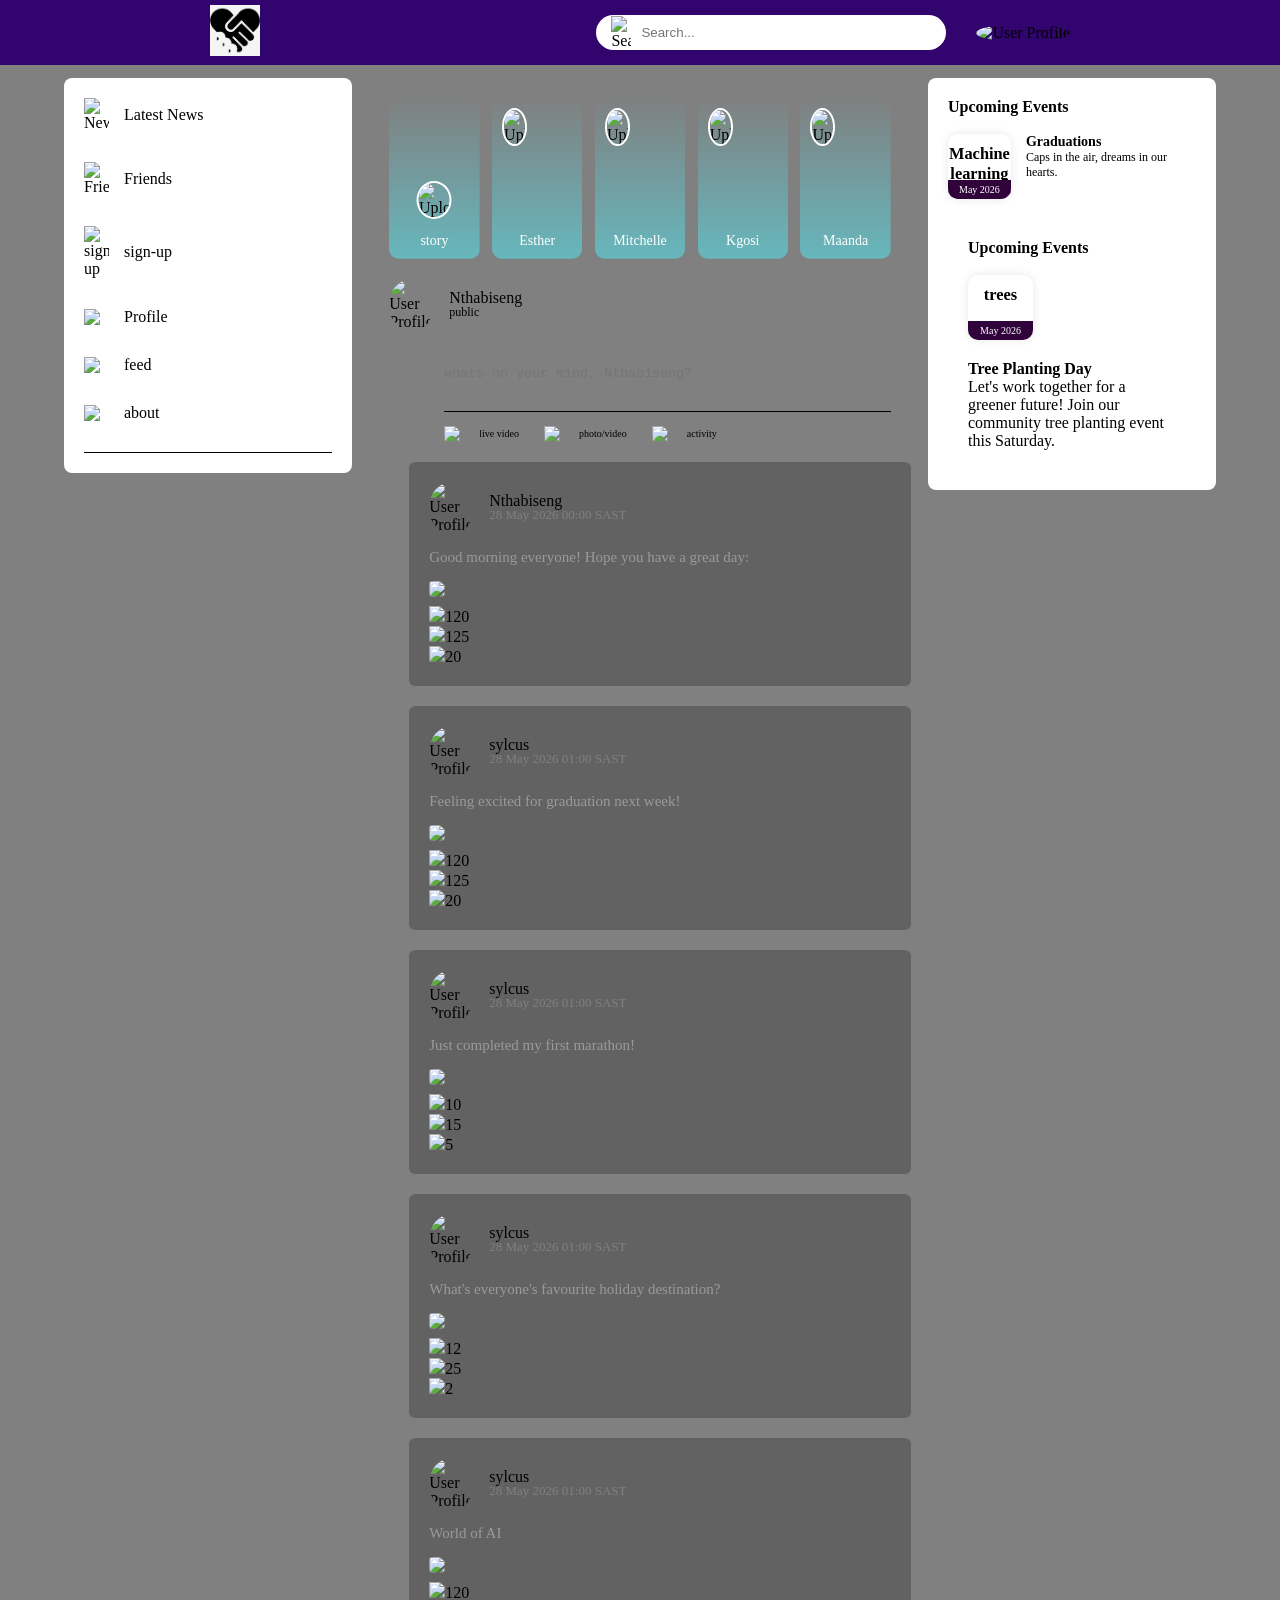
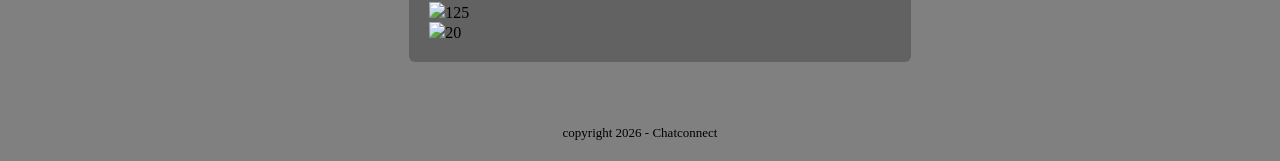
==== index.html @ 1b39fe2d "Rename home.html to index.html" ====
<!DOCTYPE html>
<html lang="en">
    
<head>
    <meta charset="UTF-8">
    <meta http-equiv="X-UA-Compatible" content="IE=edge">
    <meta name="viewport" content="width=device-width, initial-scale=1.0">
        <title>Chatconnect</title>
        <link rel="stylesheet" href="chatconnect.css">
</head>


    <body>

        <nav>
     <div class="nav-left"> 
        <img src="Rlogo.png" alt="logo" class="logo">
        <ul>
           
        </ul>
     </div>

     <div class="nav-right">

        <div class="search-box">
              <img src="images/search.png" alt="Search">
            <input type="text" placeholder="Search...">
           
        </div>
        
            <div class="nav-user-icon">
                <div class="nav-user-icon-online"></div>
              <img src="images/profile-pic.png" alt="User Profile">
            </div>

            
        </nav>

            <div class="container">
                
                <div class="left-sidebar"> 
                    <div class="imp-links">
                        <a href="https://news.google.co.za"><img src="images/news.png" alt="News">Latest News</a>
                        <a href="https://www.bewelcome.org"><img src="images/friends.png" alt="Friends">Friends</a>
                        <a href="sign-up1.html"><img src="images/logout.png" alt="sign-up">sign-up</a>
                        <a href="profile.html"><img src="images/profile-home.png">Profile</a>
                        <a href="feed.html"><img src="images/group.png">feed</a>
                        <a href="about.html"><img src="images/feedback.png">about</a>

                    </div>

                    
                   
                </div>

                <div class="main-content">
                    
                    <div class = "story-gallery">
                        <div class = "story story1 ">
                            <img src="images/upload.png" alt="Upload">
                            <p>story</p>
                        </div>
                         <div class = "story story2">
                            <img src="images/member-1.png" alt="Upload">
                            <p>Esther</p>
                        </div>
                         <div class = "story story3">
                            <img src="images/member-3.png" alt="Upload">
                            <p>Mitchelle</p>
                        </div>
                         <div class = "story story4">
                            <img src="images/member-2.png" alt="Upload">
                            <p>Kgosi</p>
                        </div>
                         <div class = "story story5">
                            <img src="images/member-4.png" alt="Upload">
                            <p>Maanda</p>
                        </div>
                    </div>

                    <div class="write-post.container">
                        <div class="user-profile">
                            <img src="images/profile-pic.png" alt="User Profile">
                            <div>
                                <p>Nthabiseng</p>
                                <small>public <i class = "fas fa caret-down"></i></small>
                            </div>
                        </div>

                        <div class = "post-input-container">
                            <textarea rows="3" placeholder="whats on your mind, Nthabiseng? "></textarea> 
                        
                            <div class ="add-post-link">
                               <a href="#"><img src="images/live-video.png">live video</a>
                                <a href="#"><img src="images/photo.png">photo/video</a>
                                <a href="#"><img src="images/feeling.png">activity</a>
                            </div>

                        </div>

                        
                    </div>

                    <div class="post-container">
                         <div class="user-profile">
                            <img src="images/profile-pic.png" alt="User Profile">
                            <div>
                                <p>Nthabiseng</p>
                                <span>28 May 2026 00:00 SAST</span>
                            </div>
                        </div>
                        <p class="post-text"> Good morning everyone! Hope you have a great day: </p>
                            <img src="images/feed-image-1.png" class="post-img">

                            <div class="post-row">
                                <div class="activity-icon">
                                    <div><img src="images/like-blue.png">120</div>
                                     <div><img src="images/comments.png">125</div>
                                      <div><img src="images/share.png">20</div>
                                </div>
                                    <div class="post-prfile-icon">

                                    </div>
                            </div>
                            
                    </div>
                     <div class="post-container">
                         <div class="user-profile">
                            <img src="images/profile-pic.png" alt="User Profile">
                            <div>
                                <p>sylcus</p>
                                <span>28 May 2026 01:00 SAST</span>
                            </div>
                        </div>
                        <p class="post-text"> Feeling excited for graduation next week!</p>
                            <img src="images/feed-image-2.png" class="post-img">

                            <div class="post-row">
                                <div class="activity-icon">
                                    <div><img src="images/like.png">120</div>
                                     <div><img src="images/comments.png">125</div>
                                      <div><img src="images/share.png">20</div>

                                    <div class="post-prfile-icon">

                                    </div>
                                </div>
                            </div>
                    </div>

                      <div class="post-container">
                         <div class="user-profile">
                            <img src="images/profile-pic.png" alt="User Profile">
                            <div>
                                <p>sylcus</p>
                                <span>28 May 2026 01:00 SAST</span>
                            </div>
                        </div>
                        <p class="post-text">Just completed my first marathon! </p>
                            <img src="images/feed-image-4.png" class="post-img">

                            <div class="post-row">
                                <div class="activity-icon">
                                    <div><img src="images/like.png">10</div>
                                     <div><img src="images/comments.png">15</div>
                                      <div><img src="images/share.png">5</div>

                                    <div class="post-prfile-icon">

                                    </div>
                                </div>
                            </div>
                    </div>
                      <div class="post-container">
                         <div class="user-profile">
                            <img src="images/profile-pic.png" alt="User Profile">
                            <div>
                                <p>sylcus</p>
                                <span>28 May 2026 01:00 SAST</span>
                            </div>
                        </div>
                        <p class="post-text"> What's everyone's favourite holiday destination?</span></p>
                            <img src="images/feed-image-5.png" class="post-img">

                            <div class="post-row">
                                <div class="activity-icon">
                                    <div><img src="images/like-blue.png">12</div>
                                     <div><img src="images/comments.png">25</div>
                                      <div><img src="images/share.png">2</div>

                                    <div class="post-prfile-icon">

                                    </div>
                                </div>
                            </div>
                    </div>
                      <div class="post-container">
                         <div class="user-profile">
                            <img src="images/profile-pic.png" alt="User Profile">
                            <div>
                                <p>sylcus</p>
                                <span>28 May 2026 01:00 SAST</span>
                            </div>
                        </div>
                        <p class="post-text"> World of AI</span></p>
                            <img src="images/feed-image-3.png" class="post-img">

                            <div class="post-row">
                                <div class="activity-icon">
                                    <div><img src="images/like.png">120</div>
                                     <div><img src="images/comments.png">125</div>
                                      <div><img src="images/share.png">20</div>

                                    <div class="post-prfile-icon">

                                    </div>
                                </div>
                            </div>
                    </div>

                </div>


                <div class="right-sidebar">
                    <div class = "sidebar-title">
                        <h3>Upcoming Events</h3>
                        <a href="#">See all</a>
                    </div>

                    <div class="event">
                        <div class ="left-event">
                            <h3>Machine learning workshop</h3>
                            <span>May 2026</span>
                        </div>


                        <div class = "right-event">
                            <h4>Graduations</h4>
                            <p>Caps in the air, dreams in our hearts.</p>

                        </div>
                        
                </div>
                 
                  <div class="right-sidebar">
                        <div class = "sidebar-title">
                        <h3>Upcoming Events</h3>
                        <a href="#">See all</a>
                        </div>

                        <div class="event">
                            <div class ="left-event">
                            <h3>trees</h3>
                            <span>May 2026</span>
                            </div>
                        </div>


                            <div class = "right-event">
                            <h4>Tree Planting Day</h4>
                            <p>Let's work together for a greener future!  Join our community tree planting event this Saturday.</p>

                            </div>

                        </div>
                </div>
            </div>
            <script>
        document.querySelectorAll('.like-btn').forEach(function(btn) {
            btn.addEventListener('click', function() {
                var count = btn.querySelector('.count');
                var n = parseInt(count.textContent);
                if (btn.classList.contains('liked')) {
                    btn.classList.remove('liked');
                    btn.querySelector('img').src = 'images/like.png';
                    count.textContent = n - 1;
                } else {
                    btn.classList.add('liked');
                    btn.querySelector('img').src = 'images/like-blue.png';
                    count.textContent = n + 1;
                }
            });
        });

        document.querySelectorAll('.comment-btn').forEach(function(btn) {
            btn.addEventListener('click', function() {
                var post = btn.closest('.post-container');
                var existing = post.querySelector('.comment-box');
                if (existing) { existing.remove(); return; }
                var box = document.createElement('div');
                box.className = 'comment-box';
                box.style.cssText = 'margin-top:10px; display:flex; gap:8px;';
                box.innerHTML = '<input type="text" placeholder="Write a comment..." style="flex:1; padding:6px 10px; border:1px solid #ccc; border-radius:20px; font-size:14px;">'
                              + '<button style="padding:6px 14px; background:#1877f2; color:#fff; border:none; border-radius:20px; cursor:pointer; font-size:14px;">Post</button>';
                post.appendChild(box);
                box.querySelector('input').focus();
                box.querySelector('button').addEventListener('click', function() {
                    var val = box.querySelector('input').value.trim();
                    if (!val) return;
                    var count = btn.querySelector('.count');
                    count.textContent = parseInt(count.textContent) + 1;
                    box.querySelector('input').value = '';
                    box.remove();
                });
            });
        });

        document.querySelectorAll('.share-btn').forEach(function(btn) {
            btn.addEventListener('click', function() {
                var count = btn.querySelector('.count');
                count.textContent = parseInt(count.textContent) + 1;
                var msg = document.createElement('span');
                msg.textContent = ' Shared!';
                msg.style.cssText = 'font-size:13px; color:#1877f2; margin-left:4px;';
                btn.appendChild(msg);
                setTimeout(function() { msg.remove(); }, 1500);
            });
        });
    </script>
        <div class="footer" >
            <P>copyright 2026 - Chatconnect</P>
        </div>  
    </body>
---- chatconnect.css ----
*{
    margin: 0;
    padding: 0;
    box-sizing:border-box;
    
}
body{
    background: gray;
}


nav{
    display: flex;
    align-items: center;
    justify-content: space-around;
    background: rgb(50, 4, 110);
    padding: 5px 5%;
    position: sticky;
    top: 0;
    z-index: 100;
}
.logo{
    width: 50px;
    margin-right: 45px;
}

nav-left, .nav-right{
    display: flex;
    align-items: center;
}
nav-left ul li{
    display: inline-block;
    list-style: none;
}
nav-left ul li img{
    width: 28px;
    margin: 0 15px;
}

.nav-user-icon img{
    width: 40px;
    border-radius: 50%;
    cursor: pointer;
}

.nav-user-icon{
    margin-left: 30px;
}

.search-box{
    background: white;
    width:350px;
    border-radius: 20px;
    display: flex;
    align-items: center;
    padding: 0 15px;
}

.search-box img{
    width: 20px;
}

.search-box input{
    border: 0;
    background: transparent;
    width: 100%;
    padding: 10px;
    outline: none;
}

.online{
    position: relative;
}

.online::after{
    content: '';
    width: 10px;
    height: 10px;
    background: green;
    border-radius: 50%;
    top: 0;
    right: 0;
    border: 2px solid white;
}

.container{
    display: flex;
    justify-content: space-between;
    padding: 13px 5%;
}

.left-sidebar{
    flex-basis: 25%;
    position: sticky;
    top: 70px;
    align-self: flex-start;
    background:white;
    border-radius: 8px;
    padding: 20px;
    color: black;
    
}

.right-sidebar{
    flex-basis: 25%;
    position: sticky;
    top: 70px;
    align-self: flex-start;
    background: white;
    padding: 20px;
    border-radius: 8px;
    color: black;
}

.main-content{
    flex-basis: 47%;
    padding: 20px;
}

.imp-links a, .shortcuts-links a{
    text-decoration: none;
    display: flex;
    align-items: center;
    margin-bottom: 30px;
    color: black;
    width: fit-content;
    
}

.imp-links a img{
    width: 25px;
    margin-right: 15px;
}

.imp-links{
    border-bottom: 1px solid black;

}

.shortcuts-links a img{
    width: 40px;
    border-radius: 4px;
    margin-right: 15px;
}

.shortcuts-links p{
    color: black;
    margin: 15px 0;
    font-weight: 500;
}

.sidebar-title{
    display: flex;
    align-items: center;
    justify-content: space-between;
    margin-bottom: 18px;
}

.sidebar-title h3{
    font-weight: 600;
    font-size: 16px;

}
.sidebar-title a{
    text-decoration: none;
    color: white;
    font-size: 14px;
}

.event{
    display: flex;
    font-size: 14px;
    margin-bottom: 20px;
}

.left-event{
    border-radius: 10px;
    height: 65px;
    width: 65px;
    margin-right: 15px;
    padding-top: 10px;
    text-align: center;
    position: relative;
    overflow: hidden;
    box-shadow: 0 0 10px rgba(0,0,0,0.1);
}

.event p{
    font-size: 12px;
}

.event a { 
    font-size: 12px;
    text-decoration: none;
    color: rgb(248, 250, 250);
}

.left-event span{
    position: absolute;
    bottom: 0;
    left: 0;
    width: 100%;
    background:  rgb(48, 4, 59);
    color: white;
    font-size: 10px;
    padding: 4px 0;
   
}
.sidebar-ads{
    width: 100%;
    margin-bottom: 20px;
    border-radius: 8px;
}

.story-gallery{
     display: flex;
     justify-content: space-between;
     margin-bottom: 20px;
}
.story{
    flex-basis: 18%;
    padding-top: 32%;
    
    background-position: center;
    background-size: cover;
    border-radius: 10px;
    position: relative;
    overflow: hidden;
}

.story img{
    position: absolute;
    width: 25px;
    border-radius: 65%;
    top: 10px;
    left: 10px;
    border: 2px solid white;

}
.story p{
    position: absolute;
    bottom: 10px;
    width: 100%;
    text-align: center;
    color: white;
    font-size: 14px;
    font-weight: 500;
}
.story1{
    background-image: linear-gradient(transparent, rgba(77, 238, 250, 0.5)), url(images/status-1.png);
}
.story2{
    background-image: linear-gradient(transparent, rgba(77, 238, 250, 0.5)), url(images/status-2.png);
}
.story3{
    background-image: linear-gradient(transparent, rgba(77, 238, 250, 0.5)), url(images/status-4.png);
}
.story4{
    background-image: linear-gradient(transparent, rgba(77, 238, 250, 0.5)), url(images/status-3.png);
}
.story5{
    background-image: linear-gradient(transparent, rgba(77, 238, 250, 0.5)), url(images/status-5.png);
}

.story.story1 img{
    top: unset;
    left: 50%;
    bottom:40px;
    transform: translateX(-50%);
    width: 35px;
}

.write-post-container{
    width: 100%;
    background: white;
    border-radius: 8px;
    padding: 15px;
    columns: #626262;
}

.user-profile{
    display: flex;
    align-items: center;
    margin-bottom: 15px;
}
.user-profile img{
    width: 45px;
    border-radius: 50%;
    margin-right: 15px;
}

.user-profile p{
    margin-bottom: -5px;
    font-weight: 500;
    color: black;

}

.user-profile small{
    font-size: 12px;


}

.post-input-container{
    padding-left: 55px;
    padding-top: 20px;
}

.post-input-container textarea{
    width:100%;
    border:0;
    outline:0;
    border-bottom: 1px solid black;
    background: gray;
    resize: none;

}
.add-post-link{
    display:flex;
    margin-top: 10px;
}
.add-post-link a{
    text-decoration: none;
    display: flex;
    align-items: center;
    color: black;
    margin-right: 25px;
    font-size: 10px;
}

.add-post-link a img{
    width: 20px;
    margin-right: 15px;

}

.post-container{
    width: 100%;
    background: #626262;
    border-radius: 6px;
    padding: 20px;
    color: black;
    margin:20px;
}

.user-profile span{
    font-size: 13px;
    color: gray;

}

.post-text{
    color: #9a9a99;
    margin: 15px 0;
    font-size: 15px;
}

.post-text span{
    color: purple;
    font-weight: 500;
}

.post-text a{
    color: #1876f2;
    text-decoration: none;
}
.post-img{
    width: 100%;
    border-radius: 4px;
    margin-bottom: 5px;
}

.post-row{
    display:flex;
    align-items: center;
    justify-content: space-between;
}

.activity-icons div img{
    width: 18px;
    margin-right: 10px;

}
.activity-icons div{
    display: inline-flex;
    align-items: center;
    margin-right: 30px;
}

.footer{
    text-align: center;
    color: black;
    padding: 10px 0 20px;
    font-size: 13px;
}
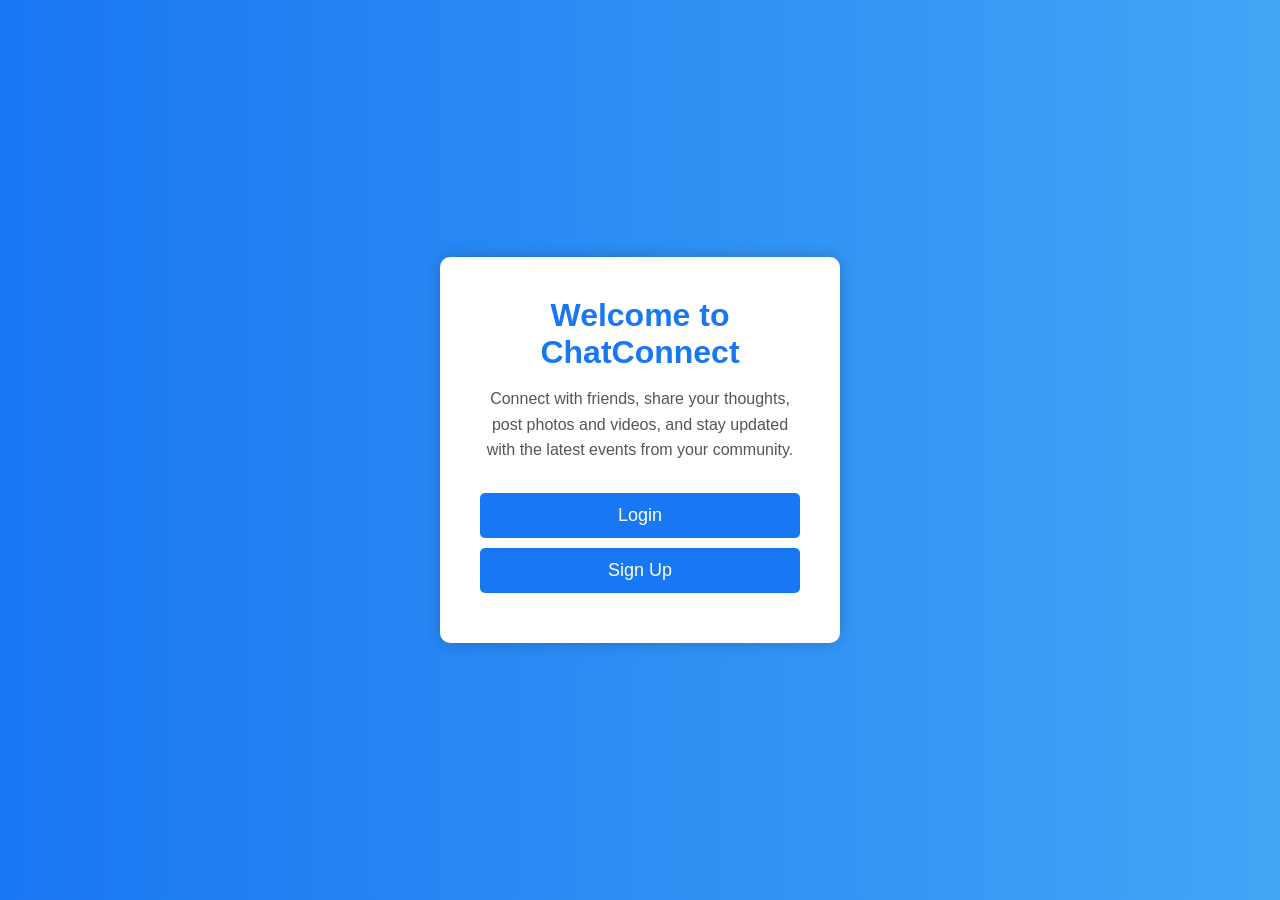
==== commit b5b734a0: "Create index.html for ChatConnect landing page Initial HTML structure for ChatConnect with styling." ====
--- a/index.html
+++ b/index.html
@@ -1,326 +1,78 @@
-<!DOCTYPE html>
-<html lang="en">
-    
-<head>
-    <meta charset="UTF-8">
-    <meta http-equiv="X-UA-Compatible" content="IE=edge">
-    <meta name="viewport" content="width=device-width, initial-scale=1.0">
-        <title>Chatconnect</title>
-        <link rel="stylesheet" href="chatconnect.css">
-</head>
-
-
-    <body>
-
-        <nav>
-     <div class="nav-left"> 
-        <img src="Rlogo.png" alt="logo" class="logo">
-        <ul>
-           
-        </ul>
-     </div>
-
-     <div class="nav-right">
-
-        <div class="search-box">
-              <img src="images/search.png" alt="Search">
-            <input type="text" placeholder="Search...">
-           
-        </div>
-        
-            <div class="nav-user-icon">
-                <div class="nav-user-icon-online"></div>
-              <img src="images/profile-pic.png" alt="User Profile">
-            </div>
-
-            
-        </nav>
-
-            <div class="container">
-                
-                <div class="left-sidebar"> 
-                    <div class="imp-links">
-                        <a href="https://news.google.co.za"><img src="images/news.png" alt="News">Latest News</a>
-                        <a href="https://www.bewelcome.org"><img src="images/friends.png" alt="Friends">Friends</a>
-                        <a href="sign-up1.html"><img src="images/logout.png" alt="sign-up">sign-up</a>
-                        <a href="profile.html"><img src="images/profile-home.png">Profile</a>
-                        <a href="feed.html"><img src="images/group.png">feed</a>
-                        <a href="about.html"><img src="images/feedback.png">about</a>
-
-                    </div>
-
-                    
-                   
-                </div>
-
-                <div class="main-content">
-                    
-                    <div class = "story-gallery">
-                        <div class = "story story1 ">
-                            <img src="images/upload.png" alt="Upload">
-                            <p>story</p>
-                        </div>
-                         <div class = "story story2">
-                            <img src="images/member-1.png" alt="Upload">
-                            <p>Esther</p>
-                        </div>
-                         <div class = "story story3">
-                            <img src="images/member-3.png" alt="Upload">
-                            <p>Mitchelle</p>
-                        </div>
-                         <div class = "story story4">
-                            <img src="images/member-2.png" alt="Upload">
-                            <p>Kgosi</p>
-                        </div>
-                         <div class = "story story5">
-                            <img src="images/member-4.png" alt="Upload">
-                            <p>Maanda</p>
-                        </div>
-                    </div>
-
-                    <div class="write-post.container">
-                        <div class="user-profile">
-                            <img src="images/profile-pic.png" alt="User Profile">
-                            <div>
-                                <p>Nthabiseng</p>
-                                <small>public <i class = "fas fa caret-down"></i></small>
-                            </div>
-                        </div>
-
-                        <div class = "post-input-container">
-                            <textarea rows="3" placeholder="whats on your mind, Nthabiseng? "></textarea> 
-                        
-                            <div class ="add-post-link">
-                               <a href="#"><img src="images/live-video.png">live video</a>
-                                <a href="#"><img src="images/photo.png">photo/video</a>
-                                <a href="#"><img src="images/feeling.png">activity</a>
-                            </div>
-
-                        </div>
-
-                        
-                    </div>
-
-                    <div class="post-container">
-                         <div class="user-profile">
-                            <img src="images/profile-pic.png" alt="User Profile">
-                            <div>
-                                <p>Nthabiseng</p>
-                                <span>28 May 2026 00:00 SAST</span>
-                            </div>
-                        </div>
-                        <p class="post-text"> Good morning everyone! Hope you have a great day: </p>
-                            <img src="images/feed-image-1.png" class="post-img">
-
-                            <div class="post-row">
-                                <div class="activity-icon">
-                                    <div><img src="images/like-blue.png">120</div>
-                                     <div><img src="images/comments.png">125</div>
-                                      <div><img src="images/share.png">20</div>
-                                </div>
-                                    <div class="post-prfile-icon">
-
-                                    </div>
-                            </div>
-                            
-                    </div>
-                     <div class="post-container">
-                         <div class="user-profile">
-                            <img src="images/profile-pic.png" alt="User Profile">
-                            <div>
-                                <p>sylcus</p>
-                                <span>28 May 2026 01:00 SAST</span>
-                            </div>
-                        </div>
-                        <p class="post-text"> Feeling excited for graduation next week!</p>
-                            <img src="images/feed-image-2.png" class="post-img">
-
-                            <div class="post-row">
-                                <div class="activity-icon">
-                                    <div><img src="images/like.png">120</div>
-                                     <div><img src="images/comments.png">125</div>
-                                      <div><img src="images/share.png">20</div>
-
-                                    <div class="post-prfile-icon">
-
-                                    </div>
-                                </div>
-                            </div>
-                    </div>
-
-                      <div class="post-container">
-                         <div class="user-profile">
-                            <img src="images/profile-pic.png" alt="User Profile">
-                            <div>
-                                <p>sylcus</p>
-                                <span>28 May 2026 01:00 SAST</span>
-                            </div>
-                        </div>
-                        <p class="post-text">Just completed my first marathon! </p>
-                            <img src="images/feed-image-4.png" class="post-img">
-
-                            <div class="post-row">
-                                <div class="activity-icon">
-                                    <div><img src="images/like.png">10</div>
-                                     <div><img src="images/comments.png">15</div>
-                                      <div><img src="images/share.png">5</div>
-
-                                    <div class="post-prfile-icon">
-
-                                    </div>
-                                </div>
-                            </div>
-                    </div>
-                      <div class="post-container">
-                         <div class="user-profile">
-                            <img src="images/profile-pic.png" alt="User Profile">
-                            <div>
-                                <p>sylcus</p>
-                                <span>28 May 2026 01:00 SAST</span>
-                            </div>
-                        </div>
-                        <p class="post-text"> What's everyone's favourite holiday destination?</span></p>
-                            <img src="images/feed-image-5.png" class="post-img">
-
-                            <div class="post-row">
-                                <div class="activity-icon">
-                                    <div><img src="images/like-blue.png">12</div>
-                                     <div><img src="images/comments.png">25</div>
-                                      <div><img src="images/share.png">2</div>
-
-                                    <div class="post-prfile-icon">
-
-                                    </div>
-                                </div>
-                            </div>
-                    </div>
-                      <div class="post-container">
-                         <div class="user-profile">
-                            <img src="images/profile-pic.png" alt="User Profile">
-                            <div>
-                                <p>sylcus</p>
-                                <span>28 May 2026 01:00 SAST</span>
-                            </div>
-                        </div>
-                        <p class="post-text"> World of AI</span></p>
-                            <img src="images/feed-image-3.png" class="post-img">
-
-                            <div class="post-row">
-                                <div class="activity-icon">
-                                    <div><img src="images/like.png">120</div>
-                                     <div><img src="images/comments.png">125</div>
-                                      <div><img src="images/share.png">20</div>
-
-                                    <div class="post-prfile-icon">
-
-                                    </div>
-                                </div>
-                            </div>
-                    </div>
-
-                </div>
-
-
-                <div class="right-sidebar">
-                    <div class = "sidebar-title">
-                        <h3>Upcoming Events</h3>
-                        <a href="#">See all</a>
-                    </div>
-
-                    <div class="event">
-                        <div class ="left-event">
-                            <h3>Machine learning workshop</h3>
-                            <span>May 2026</span>
-                        </div>
-
-
-                        <div class = "right-event">
-                            <h4>Graduations</h4>
-                            <p>Caps in the air, dreams in our hearts.</p>
-
-                        </div>
-                        
-                </div>
-                 
-                  <div class="right-sidebar">
-                        <div class = "sidebar-title">
-                        <h3>Upcoming Events</h3>
-                        <a href="#">See all</a>
-                        </div>
-
-                        <div class="event">
-                            <div class ="left-event">
-                            <h3>trees</h3>
-                            <span>May 2026</span>
-                            </div>
-                        </div>
-
-
-                            <div class = "right-event">
-                            <h4>Tree Planting Day</h4>
-                            <p>Let's work together for a greener future!  Join our community tree planting event this Saturday.</p>
-
-                            </div>
-
-                        </div>
-                </div>
-            </div>
-            <script>
-        document.querySelectorAll('.like-btn').forEach(function(btn) {
-            btn.addEventListener('click', function() {
-                var count = btn.querySelector('.count');
-                var n = parseInt(count.textContent);
-                if (btn.classList.contains('liked')) {
-                    btn.classList.remove('liked');
-                    btn.querySelector('img').src = 'images/like.png';
-                    count.textContent = n - 1;
-                } else {
-                    btn.classList.add('liked');
-                    btn.querySelector('img').src = 'images/like-blue.png';
-                    count.textContent = n + 1;
-                }
-            });
-        });
-
-        document.querySelectorAll('.comment-btn').forEach(function(btn) {
-            btn.addEventListener('click', function() {
-                var post = btn.closest('.post-container');
-                var existing = post.querySelector('.comment-box');
-                if (existing) { existing.remove(); return; }
-                var box = document.createElement('div');
-                box.className = 'comment-box';
-                box.style.cssText = 'margin-top:10px; display:flex; gap:8px;';
-                box.innerHTML = '<input type="text" placeholder="Write a comment..." style="flex:1; padding:6px 10px; border:1px solid #ccc; border-radius:20px; font-size:14px;">'
-                              + '<button style="padding:6px 14px; background:#1877f2; color:#fff; border:none; border-radius:20px; cursor:pointer; font-size:14px;">Post</button>';
-                post.appendChild(box);
-                box.querySelector('input').focus();
-                box.querySelector('button').addEventListener('click', function() {
-                    var val = box.querySelector('input').value.trim();
-                    if (!val) return;
-                    var count = btn.querySelector('.count');
-                    count.textContent = parseInt(count.textContent) + 1;
-                    box.querySelector('input').value = '';
-                    box.remove();
-                });
-            });
-        });
-
-        document.querySelectorAll('.share-btn').forEach(function(btn) {
-            btn.addEventListener('click', function() {
-                var count = btn.querySelector('.count');
-                count.textContent = parseInt(count.textContent) + 1;
-                var msg = document.createElement('span');
-                msg.textContent = ' Shared!';
-                msg.style.cssText = 'font-size:13px; color:#1877f2; margin-left:4px;';
-                btn.appendChild(msg);
-                setTimeout(function() { msg.remove(); }, 1500);
-            });
-        });
-    </script>
-        <div class="footer" >
-            <P>copyright 2026 - Chatconnect</P>
-        </div>  
-    </body>
-
-               
-            
+<!DOCTYPE html>
+<html lang="en">
+<head>
+    <meta charset="UTF-8">
+    <meta name="viewport" content="width=device-width, initial-scale=1.0">
+    <title>ChatConnec</title>
+
+    <style>
+        *{
+            margin:0;
+            padding:0;
+            box-sizing:border-box;
+            font-family:Arial, sans-serif;
+        }
+
+        body{
+            background: linear-gradient(to right, #1877f2, #42a5f5);
+            display:flex;
+            justify-content:center;
+            align-items:center;
+            height:100vh;
+        }
+
+        .container{
+            background:#fff;
+            padding:40px;
+            border-radius:10px;
+            text-align:center;
+            width:400px;
+            box-shadow:0 0 15px rgba(0,0,0,0.2);
+        }
+
+        h1{
+            color:#1877f2;
+            margin-bottom:15px;
+        }
+
+        p{
+            color:#555;
+            margin-bottom:30px;
+            line-height:1.6;
+        }
+
+        .btn{
+            display:block;
+            width:100%;
+            padding:12px;
+            margin:10px 0;
+            text-decoration:none;
+            background:#1877f2;
+            color:white;
+            border-radius:5px;
+            font-size:18px;
+        }
+
+        .btn:hover{
+            background:#145dbf;
+        }
+    </style>
+</head>
+<body>
+
+    <div class="container">
+        <h1>Welcome to ChatConnect</h1>
+
+        <p>
+            Connect with friends, share your thoughts,
+            post photos and videos, and stay updated
+            with the latest events from your community.
+        </p>
+
+        <a href="login.html" class="btn">Login</a>
+
+        <a href="signup.html" class="btn">Sign Up</a>
+    </div>
+
+</body>
+</html>
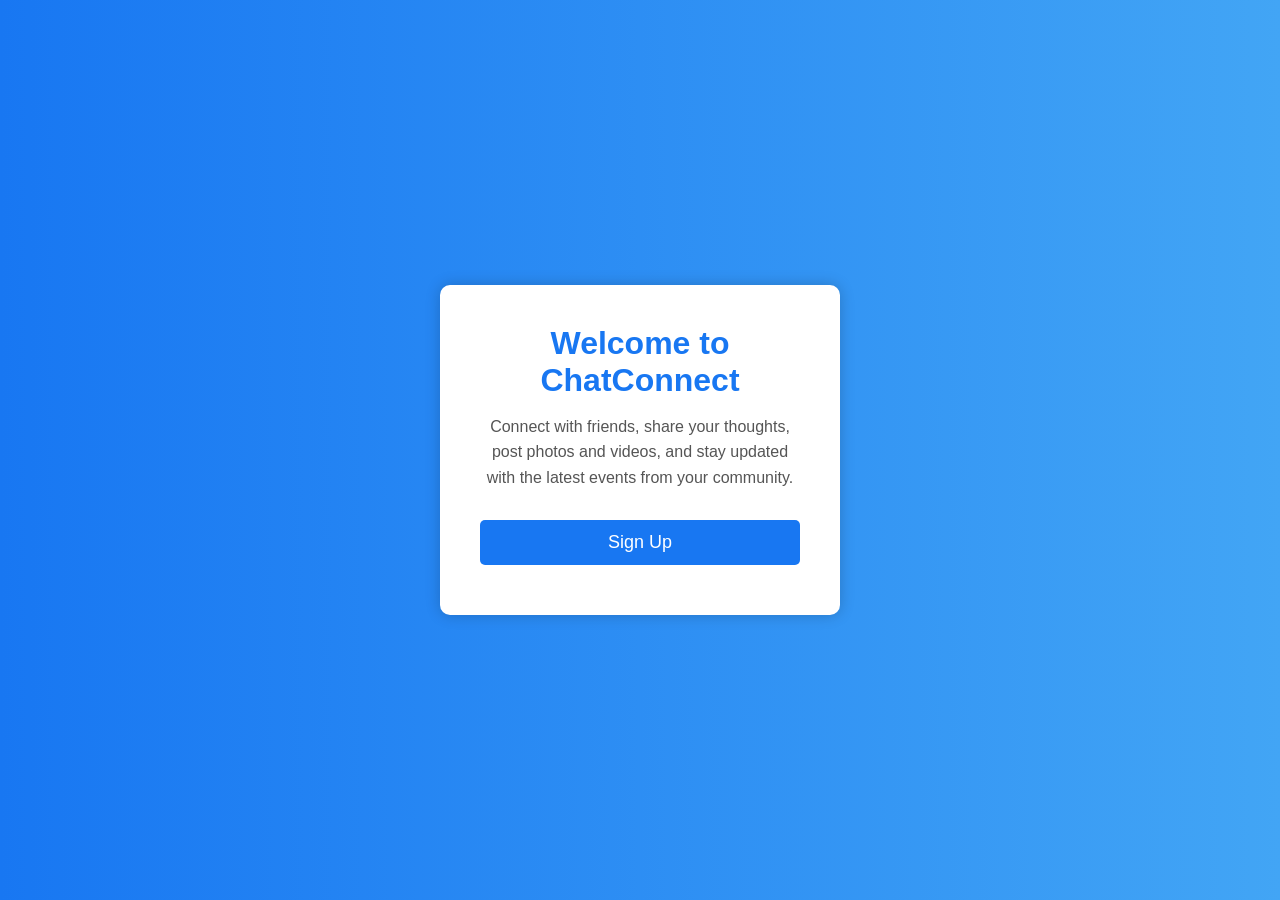
==== commit 669942d6: "Update index.html" ====
--- a/index.html
+++ b/index.html
@@ -69,9 +69,7 @@
             with the latest events from your community.
         </p>
 
-        <a href="login.html" class="btn">Login</a>
-
-        <a href="signup.html" class="btn">Sign Up</a>
+        <a href="sign-up1.html" class="btn">Sign Up</a>
     </div>
 
 </body>
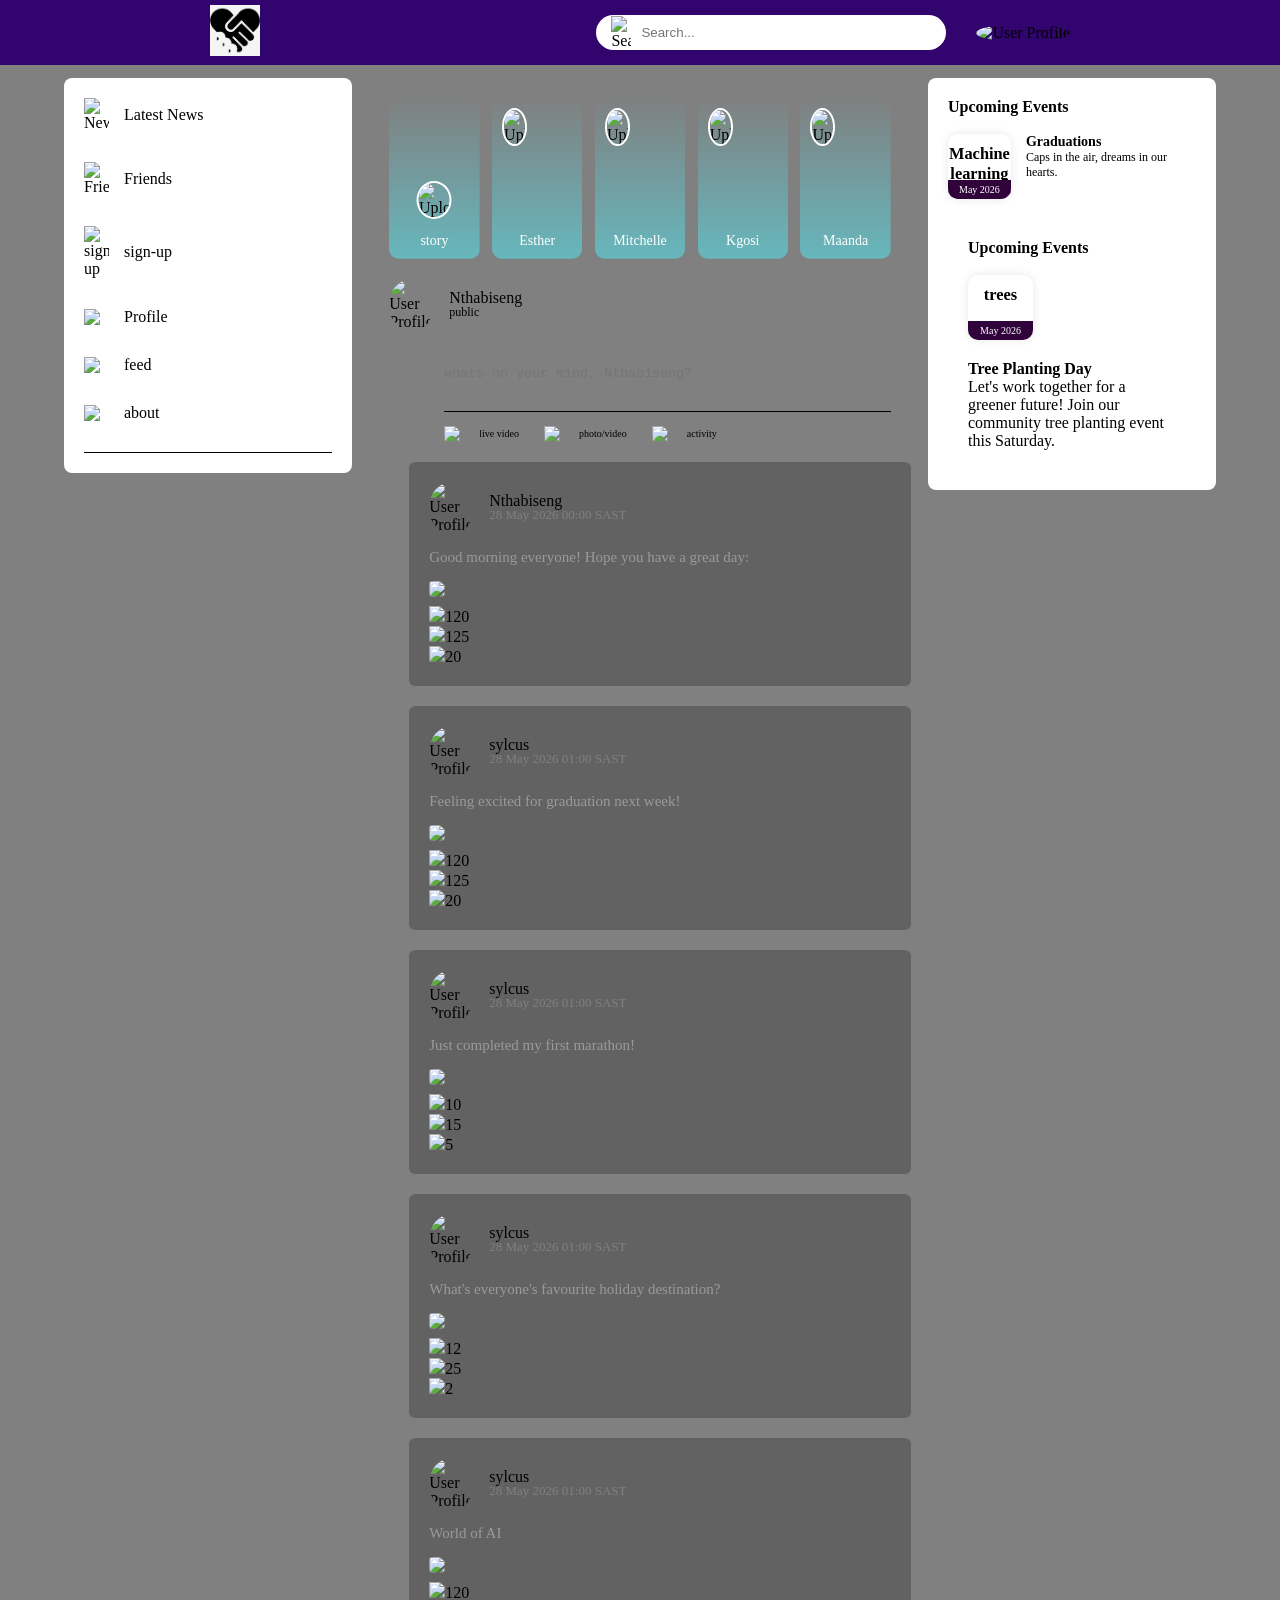
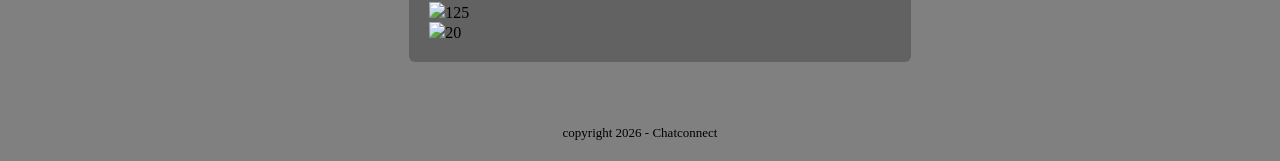
==== commit 0f4bf377: "Rename home.html to index.html" ====
--- a/index.html
+++ b/index.html
@@ -1,76 +1,326 @@
-<!DOCTYPE html>
-<html lang="en">
-<head>
-    <meta charset="UTF-8">
-    <meta name="viewport" content="width=device-width, initial-scale=1.0">
-    <title>ChatConnec</title>
-
-    <style>
-        *{
-            margin:0;
-            padding:0;
-            box-sizing:border-box;
-            font-family:Arial, sans-serif;
-        }
-
-        body{
-            background: linear-gradient(to right, #1877f2, #42a5f5);
-            display:flex;
-            justify-content:center;
-            align-items:center;
-            height:100vh;
-        }
-
-        .container{
-            background:#fff;
-            padding:40px;
-            border-radius:10px;
-            text-align:center;
-            width:400px;
-            box-shadow:0 0 15px rgba(0,0,0,0.2);
-        }
-
-        h1{
-            color:#1877f2;
-            margin-bottom:15px;
-        }
-
-        p{
-            color:#555;
-            margin-bottom:30px;
-            line-height:1.6;
-        }
-
-        .btn{
-            display:block;
-            width:100%;
-            padding:12px;
-            margin:10px 0;
-            text-decoration:none;
-            background:#1877f2;
-            color:white;
-            border-radius:5px;
-            font-size:18px;
-        }
-
-        .btn:hover{
-            background:#145dbf;
-        }
-    </style>
-</head>
-<body>
-
-    <div class="container">
-        <h1>Welcome to ChatConnect</h1>
-
-        <p>
-            Connect with friends, share your thoughts,
-            post photos and videos, and stay updated
-            with the latest events from your community.
-        </p>
-
-        <a href="sign-up1.html" class="btn">Sign Up</a>
-    </div>
-
-</body>
-</html>
+<!DOCTYPE html>
+<html lang="en">
+    
+<head>
+    <meta charset="UTF-8">
+    <meta http-equiv="X-UA-Compatible" content="IE=edge">
+    <meta name="viewport" content="width=device-width, initial-scale=1.0">
+        <title>Chatconnect</title>
+        <link rel="stylesheet" href="chatconnect.css">
+</head>
+
+
+    <body>
+
+        <nav>
+     <div class="nav-left"> 
+        <img src="Rlogo.png" alt="logo" class="logo">
+        <ul>
+           
+        </ul>
+     </div>
+
+     <div class="nav-right">
+
+        <div class="search-box">
+              <img src="images/search.png" alt="Search">
+            <input type="text" placeholder="Search...">
+           
+        </div>
+        
+            <div class="nav-user-icon">
+                <div class="nav-user-icon-online"></div>
+              <img src="images/profile-pic.png" alt="User Profile">
+            </div>
+
+            
+        </nav>
+
+            <div class="container">
+                
+                <div class="left-sidebar"> 
+                    <div class="imp-links">
+                        <a href="https://news.google.co.za"><img src="images/news.png" alt="News">Latest News</a>
+                        <a href="https://www.bewelcome.org"><img src="images/friends.png" alt="Friends">Friends</a>
+                        <a href="sign-up1.html"><img src="images/logout.png" alt="sign-up">sign-up</a>
+                        <a href="profile.html"><img src="images/profile-home.png">Profile</a>
+                        <a href="feed.html"><img src="images/group.png">feed</a>
+                        <a href="about.html"><img src="images/feedback.png">about</a>
+
+                    </div>
+
+                    
+                   
+                </div>
+
+                <div class="main-content">
+                    
+                    <div class = "story-gallery">
+                        <div class = "story story1 ">
+                            <img src="images/upload.png" alt="Upload">
+                            <p>story</p>
+                        </div>
+                         <div class = "story story2">
+                            <img src="images/member-1.png" alt="Upload">
+                            <p>Esther</p>
+                        </div>
+                         <div class = "story story3">
+                            <img src="images/member-3.png" alt="Upload">
+                            <p>Mitchelle</p>
+                        </div>
+                         <div class = "story story4">
+                            <img src="images/member-2.png" alt="Upload">
+                            <p>Kgosi</p>
+                        </div>
+                         <div class = "story story5">
+                            <img src="images/member-4.png" alt="Upload">
+                            <p>Maanda</p>
+                        </div>
+                    </div>
+
+                    <div class="write-post.container">
+                        <div class="user-profile">
+                            <img src="images/profile-pic.png" alt="User Profile">
+                            <div>
+                                <p>Nthabiseng</p>
+                                <small>public <i class = "fas fa caret-down"></i></small>
+                            </div>
+                        </div>
+
+                        <div class = "post-input-container">
+                            <textarea rows="3" placeholder="whats on your mind, Nthabiseng? "></textarea> 
+                        
+                            <div class ="add-post-link">
+                               <a href="#"><img src="images/live-video.png">live video</a>
+                                <a href="#"><img src="images/photo.png">photo/video</a>
+                                <a href="#"><img src="images/feeling.png">activity</a>
+                            </div>
+
+                        </div>
+
+                        
+                    </div>
+
+                    <div class="post-container">
+                         <div class="user-profile">
+                            <img src="images/profile-pic.png" alt="User Profile">
+                            <div>
+                                <p>Nthabiseng</p>
+                                <span>28 May 2026 00:00 SAST</span>
+                            </div>
+                        </div>
+                        <p class="post-text"> Good morning everyone! Hope you have a great day: </p>
+                            <img src="images/feed-image-1.png" class="post-img">
+
+                            <div class="post-row">
+                                <div class="activity-icon">
+                                    <div><img src="images/like-blue.png">120</div>
+                                     <div><img src="images/comments.png">125</div>
+                                      <div><img src="images/share.png">20</div>
+                                </div>
+                                    <div class="post-prfile-icon">
+
+                                    </div>
+                            </div>
+                            
+                    </div>
+                     <div class="post-container">
+                         <div class="user-profile">
+                            <img src="images/profile-pic.png" alt="User Profile">
+                            <div>
+                                <p>sylcus</p>
+                                <span>28 May 2026 01:00 SAST</span>
+                            </div>
+                        </div>
+                        <p class="post-text"> Feeling excited for graduation next week!</p>
+                            <img src="images/feed-image-2.png" class="post-img">
+
+                            <div class="post-row">
+                                <div class="activity-icon">
+                                    <div><img src="images/like.png">120</div>
+                                     <div><img src="images/comments.png">125</div>
+                                      <div><img src="images/share.png">20</div>
+
+                                    <div class="post-prfile-icon">
+
+                                    </div>
+                                </div>
+                            </div>
+                    </div>
+
+                      <div class="post-container">
+                         <div class="user-profile">
+                            <img src="images/profile-pic.png" alt="User Profile">
+                            <div>
+                                <p>sylcus</p>
+                                <span>28 May 2026 01:00 SAST</span>
+                            </div>
+                        </div>
+                        <p class="post-text">Just completed my first marathon! </p>
+                            <img src="images/feed-image-4.png" class="post-img">
+
+                            <div class="post-row">
+                                <div class="activity-icon">
+                                    <div><img src="images/like.png">10</div>
+                                     <div><img src="images/comments.png">15</div>
+                                      <div><img src="images/share.png">5</div>
+
+                                    <div class="post-prfile-icon">
+
+                                    </div>
+                                </div>
+                            </div>
+                    </div>
+                      <div class="post-container">
+                         <div class="user-profile">
+                            <img src="images/profile-pic.png" alt="User Profile">
+                            <div>
+                                <p>sylcus</p>
+                                <span>28 May 2026 01:00 SAST</span>
+                            </div>
+                        </div>
+                        <p class="post-text"> What's everyone's favourite holiday destination?</span></p>
+                            <img src="images/feed-image-5.png" class="post-img">
+
+                            <div class="post-row">
+                                <div class="activity-icon">
+                                    <div><img src="images/like-blue.png">12</div>
+                                     <div><img src="images/comments.png">25</div>
+                                      <div><img src="images/share.png">2</div>
+
+                                    <div class="post-prfile-icon">
+
+                                    </div>
+                                </div>
+                            </div>
+                    </div>
+                      <div class="post-container">
+                         <div class="user-profile">
+                            <img src="images/profile-pic.png" alt="User Profile">
+                            <div>
+                                <p>sylcus</p>
+                                <span>28 May 2026 01:00 SAST</span>
+                            </div>
+                        </div>
+                        <p class="post-text"> World of AI</span></p>
+                            <img src="images/feed-image-3.png" class="post-img">
+
+                            <div class="post-row">
+                                <div class="activity-icon">
+                                    <div><img src="images/like.png">120</div>
+                                     <div><img src="images/comments.png">125</div>
+                                      <div><img src="images/share.png">20</div>
+
+                                    <div class="post-prfile-icon">
+
+                                    </div>
+                                </div>
+                            </div>
+                    </div>
+
+                </div>
+
+
+                <div class="right-sidebar">
+                    <div class = "sidebar-title">
+                        <h3>Upcoming Events</h3>
+                        <a href="#">See all</a>
+                    </div>
+
+                    <div class="event">
+                        <div class ="left-event">
+                            <h3>Machine learning workshop</h3>
+                            <span>May 2026</span>
+                        </div>
+
+
+                        <div class = "right-event">
+                            <h4>Graduations</h4>
+                            <p>Caps in the air, dreams in our hearts.</p>
+
+                        </div>
+                        
+                </div>
+                 
+                  <div class="right-sidebar">
+                        <div class = "sidebar-title">
+                        <h3>Upcoming Events</h3>
+                        <a href="#">See all</a>
+                        </div>
+
+                        <div class="event">
+                            <div class ="left-event">
+                            <h3>trees</h3>
+                            <span>May 2026</span>
+                            </div>
+                        </div>
+
+
+                            <div class = "right-event">
+                            <h4>Tree Planting Day</h4>
+                            <p>Let's work together for a greener future!  Join our community tree planting event this Saturday.</p>
+
+                            </div>
+
+                        </div>
+                </div>
+            </div>
+            <script>
+        document.querySelectorAll('.like-btn').forEach(function(btn) {
+            btn.addEventListener('click', function() {
+                var count = btn.querySelector('.count');
+                var n = parseInt(count.textContent);
+                if (btn.classList.contains('liked')) {
+                    btn.classList.remove('liked');
+                    btn.querySelector('img').src = 'images/like.png';
+                    count.textContent = n - 1;
+                } else {
+                    btn.classList.add('liked');
+                    btn.querySelector('img').src = 'images/like-blue.png';
+                    count.textContent = n + 1;
+                }
+            });
+        });
+
+        document.querySelectorAll('.comment-btn').forEach(function(btn) {
+            btn.addEventListener('click', function() {
+                var post = btn.closest('.post-container');
+                var existing = post.querySelector('.comment-box');
+                if (existing) { existing.remove(); return; }
+                var box = document.createElement('div');
+                box.className = 'comment-box';
+                box.style.cssText = 'margin-top:10px; display:flex; gap:8px;';
+                box.innerHTML = '<input type="text" placeholder="Write a comment..." style="flex:1; padding:6px 10px; border:1px solid #ccc; border-radius:20px; font-size:14px;">'
+                              + '<button style="padding:6px 14px; background:#1877f2; color:#fff; border:none; border-radius:20px; cursor:pointer; font-size:14px;">Post</button>';
+                post.appendChild(box);
+                box.querySelector('input').focus();
+                box.querySelector('button').addEventListener('click', function() {
+                    var val = box.querySelector('input').value.trim();
+                    if (!val) return;
+                    var count = btn.querySelector('.count');
+                    count.textContent = parseInt(count.textContent) + 1;
+                    box.querySelector('input').value = '';
+                    box.remove();
+                });
+            });
+        });
+
+        document.querySelectorAll('.share-btn').forEach(function(btn) {
+            btn.addEventListener('click', function() {
+                var count = btn.querySelector('.count');
+                count.textContent = parseInt(count.textContent) + 1;
+                var msg = document.createElement('span');
+                msg.textContent = ' Shared!';
+                msg.style.cssText = 'font-size:13px; color:#1877f2; margin-left:4px;';
+                btn.appendChild(msg);
+                setTimeout(function() { msg.remove(); }, 1500);
+            });
+        });
+    </script>
+        <div class="footer" >
+            <P>copyright 2026 - Chatconnect</P>
+        </div>  
+    </body>
+
+               
+            
--- a/chatconnect.css
+++ b/chatconnect.css
@@ -0,0 +1,397 @@
+*{
+    margin: 0;
+    padding: 0;
+    box-sizing:border-box;
+    
+}
+body{
+    background: gray;
+}
+
+
+nav{
+    display: flex;
+    align-items: center;
+    justify-content: space-around;
+    background: rgb(50, 4, 110);
+    padding: 5px 5%;
+    position: sticky;
+    top: 0;
+    z-index: 100;
+}
+.logo{
+    width: 50px;
+    margin-right: 45px;
+}
+
+nav-left, .nav-right{
+    display: flex;
+    align-items: center;
+}
+nav-left ul li{
+    display: inline-block;
+    list-style: none;
+}
+nav-left ul li img{
+    width: 28px;
+    margin: 0 15px;
+}
+
+.nav-user-icon img{
+    width: 40px;
+    border-radius: 50%;
+    cursor: pointer;
+}
+
+.nav-user-icon{
+    margin-left: 30px;
+}
+
+.search-box{
+    background: white;
+    width:350px;
+    border-radius: 20px;
+    display: flex;
+    align-items: center;
+    padding: 0 15px;
+}
+
+.search-box img{
+    width: 20px;
+}
+
+.search-box input{
+    border: 0;
+    background: transparent;
+    width: 100%;
+    padding: 10px;
+    outline: none;
+}
+
+.online{
+    position: relative;
+}
+
+.online::after{
+    content: '';
+    width: 10px;
+    height: 10px;
+    background: green;
+    border-radius: 50%;
+    top: 0;
+    right: 0;
+    border: 2px solid white;
+}
+
+.container{
+    display: flex;
+    justify-content: space-between;
+    padding: 13px 5%;
+}
+
+.left-sidebar{
+    flex-basis: 25%;
+    position: sticky;
+    top: 70px;
+    align-self: flex-start;
+    background:white;
+    border-radius: 8px;
+    padding: 20px;
+    color: black;
+    
+}
+
+.right-sidebar{
+    flex-basis: 25%;
+    position: sticky;
+    top: 70px;
+    align-self: flex-start;
+    background: white;
+    padding: 20px;
+    border-radius: 8px;
+    color: black;
+}
+
+.main-content{
+    flex-basis: 47%;
+    padding: 20px;
+}
+
+.imp-links a, .shortcuts-links a{
+    text-decoration: none;
+    display: flex;
+    align-items: center;
+    margin-bottom: 30px;
+    color: black;
+    width: fit-content;
+    
+}
+
+.imp-links a img{
+    width: 25px;
+    margin-right: 15px;
+}
+
+.imp-links{
+    border-bottom: 1px solid black;
+
+}
+
+.shortcuts-links a img{
+    width: 40px;
+    border-radius: 4px;
+    margin-right: 15px;
+}
+
+.shortcuts-links p{
+    color: black;
+    margin: 15px 0;
+    font-weight: 500;
+}
+
+.sidebar-title{
+    display: flex;
+    align-items: center;
+    justify-content: space-between;
+    margin-bottom: 18px;
+}
+
+.sidebar-title h3{
+    font-weight: 600;
+    font-size: 16px;
+
+}
+.sidebar-title a{
+    text-decoration: none;
+    color: white;
+    font-size: 14px;
+}
+
+.event{
+    display: flex;
+    font-size: 14px;
+    margin-bottom: 20px;
+}
+
+.left-event{
+    border-radius: 10px;
+    height: 65px;
+    width: 65px;
+    margin-right: 15px;
+    padding-top: 10px;
+    text-align: center;
+    position: relative;
+    overflow: hidden;
+    box-shadow: 0 0 10px rgba(0,0,0,0.1);
+}
+
+.event p{
+    font-size: 12px;
+}
+
+.event a { 
+    font-size: 12px;
+    text-decoration: none;
+    color: rgb(248, 250, 250);
+}
+
+.left-event span{
+    position: absolute;
+    bottom: 0;
+    left: 0;
+    width: 100%;
+    background:  rgb(48, 4, 59);
+    color: white;
+    font-size: 10px;
+    padding: 4px 0;
+   
+}
+.sidebar-ads{
+    width: 100%;
+    margin-bottom: 20px;
+    border-radius: 8px;
+}
+
+.story-gallery{
+     display: flex;
+     justify-content: space-between;
+     margin-bottom: 20px;
+}
+.story{
+    flex-basis: 18%;
+    padding-top: 32%;
+    
+    background-position: center;
+    background-size: cover;
+    border-radius: 10px;
+    position: relative;
+    overflow: hidden;
+}
+
+.story img{
+    position: absolute;
+    width: 25px;
+    border-radius: 65%;
+    top: 10px;
+    left: 10px;
+    border: 2px solid white;
+
+}
+.story p{
+    position: absolute;
+    bottom: 10px;
+    width: 100%;
+    text-align: center;
+    color: white;
+    font-size: 14px;
+    font-weight: 500;
+}
+.story1{
+    background-image: linear-gradient(transparent, rgba(77, 238, 250, 0.5)), url(images/status-1.png);
+}
+.story2{
+    background-image: linear-gradient(transparent, rgba(77, 238, 250, 0.5)), url(images/status-2.png);
+}
+.story3{
+    background-image: linear-gradient(transparent, rgba(77, 238, 250, 0.5)), url(images/status-4.png);
+}
+.story4{
+    background-image: linear-gradient(transparent, rgba(77, 238, 250, 0.5)), url(images/status-3.png);
+}
+.story5{
+    background-image: linear-gradient(transparent, rgba(77, 238, 250, 0.5)), url(images/status-5.png);
+}
+
+.story.story1 img{
+    top: unset;
+    left: 50%;
+    bottom:40px;
+    transform: translateX(-50%);
+    width: 35px;
+}
+
+.write-post-container{
+    width: 100%;
+    background: white;
+    border-radius: 8px;
+    padding: 15px;
+    columns: #626262;
+}
+
+.user-profile{
+    display: flex;
+    align-items: center;
+    margin-bottom: 15px;
+}
+.user-profile img{
+    width: 45px;
+    border-radius: 50%;
+    margin-right: 15px;
+}
+
+.user-profile p{
+    margin-bottom: -5px;
+    font-weight: 500;
+    color: black;
+
+}
+
+.user-profile small{
+    font-size: 12px;
+
+
+}
+
+.post-input-container{
+    padding-left: 55px;
+    padding-top: 20px;
+}
+
+.post-input-container textarea{
+    width:100%;
+    border:0;
+    outline:0;
+    border-bottom: 1px solid black;
+    background: gray;
+    resize: none;
+
+}
+.add-post-link{
+    display:flex;
+    margin-top: 10px;
+}
+.add-post-link a{
+    text-decoration: none;
+    display: flex;
+    align-items: center;
+    color: black;
+    margin-right: 25px;
+    font-size: 10px;
+}
+
+.add-post-link a img{
+    width: 20px;
+    margin-right: 15px;
+
+}
+
+.post-container{
+    width: 100%;
+    background: #626262;
+    border-radius: 6px;
+    padding: 20px;
+    color: black;
+    margin:20px;
+}
+
+.user-profile span{
+    font-size: 13px;
+    color: gray;
+
+}
+
+.post-text{
+    color: #9a9a99;
+    margin: 15px 0;
+    font-size: 15px;
+}
+
+.post-text span{
+    color: purple;
+    font-weight: 500;
+}
+
+.post-text a{
+    color: #1876f2;
+    text-decoration: none;
+}
+.post-img{
+    width: 100%;
+    border-radius: 4px;
+    margin-bottom: 5px;
+}
+
+.post-row{
+    display:flex;
+    align-items: center;
+    justify-content: space-between;
+}
+
+.activity-icons div img{
+    width: 18px;
+    margin-right: 10px;
+
+}
+.activity-icons div{
+    display: inline-flex;
+    align-items: center;
+    margin-right: 30px;
+}
+
+.footer{
+    text-align: center;
+    color: black;
+    padding: 10px 0 20px;
+    font-size: 13px;
+}
+
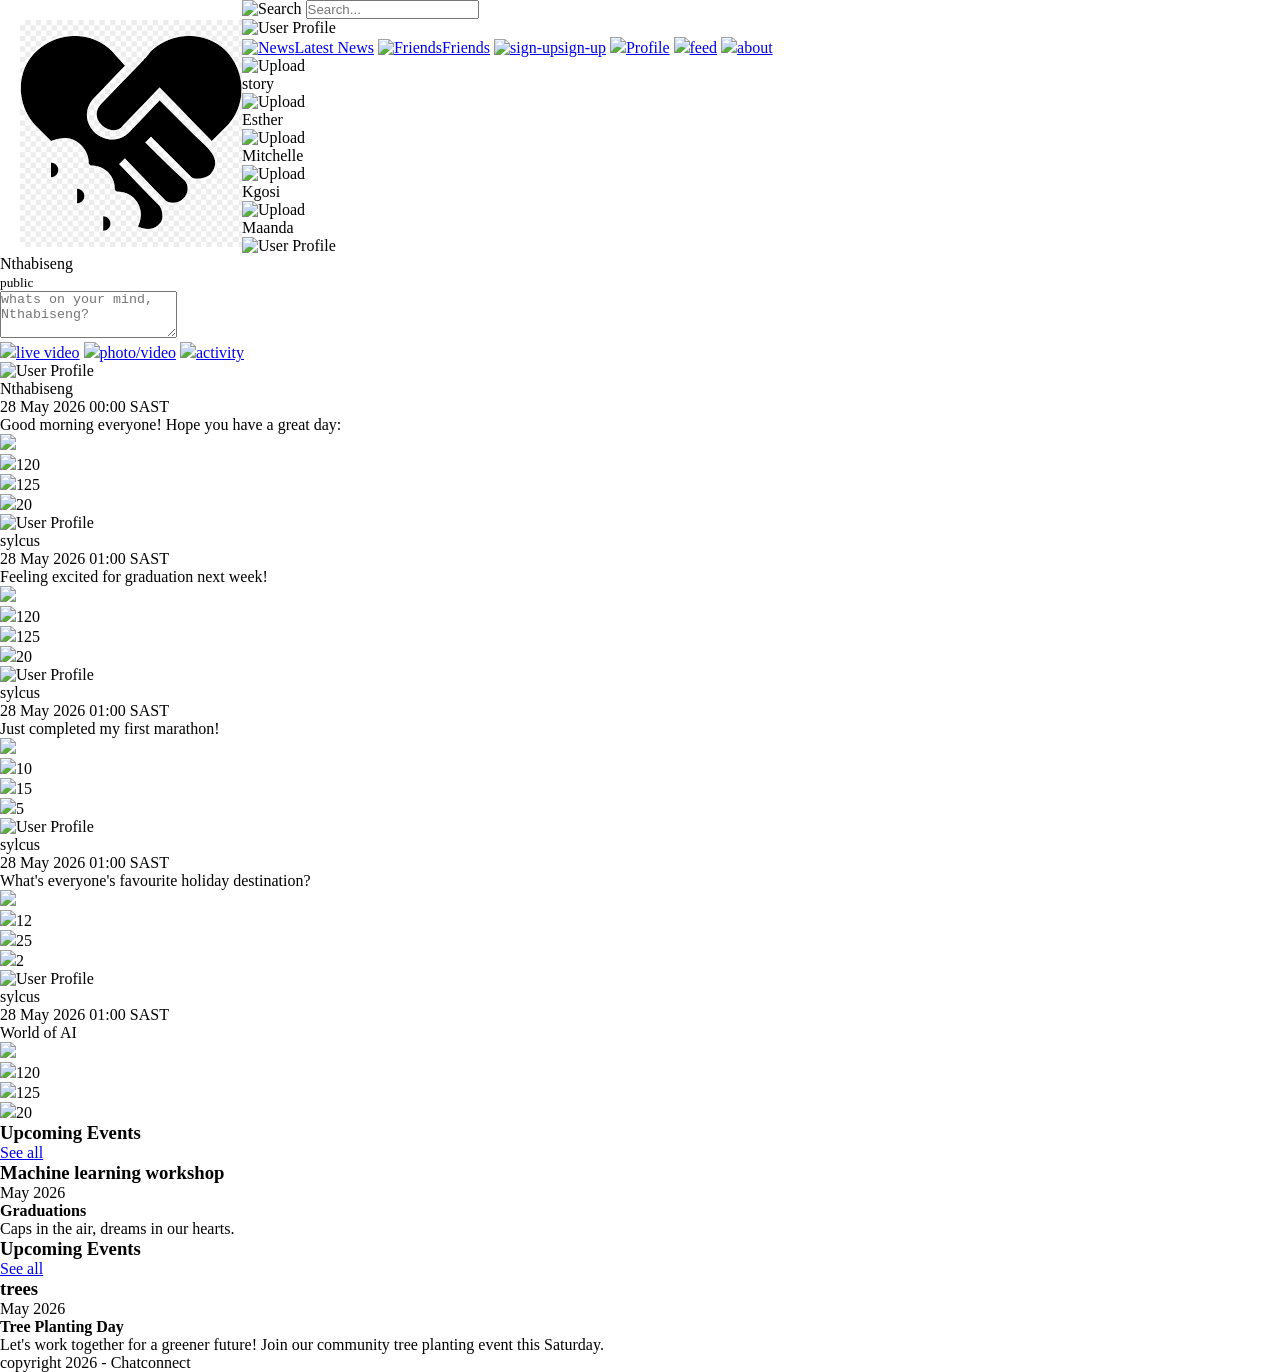
==== commit c9ea20cc: "Update index.html" ====
--- a/index.html
+++ b/index.html
@@ -6,7 +6,7 @@
     <meta http-equiv="X-UA-Compatible" content="IE=edge">
     <meta name="viewport" content="width=device-width, initial-scale=1.0">
         <title>Chatconnect</title>
-        <link rel="stylesheet" href="chatconnect.css">
+        <link rel="stylesheet" href="chatconnect1.css">
 </head>
 
 
--- a/chatconnect1.css
+++ b/chatconnect1.css
@@ -0,0 +1,270 @@
+*{
+    margin: 0;
+    padding: 0;
+    
+}
+.main{
+    width: 100%;
+    height: 200vh;
+    background: linear-gradient(to top, rgba(0, 0, 0, 0.5)50%,rgba(0, 0, 0, 0.5)50%),url("https://images.unsplash.com/photo-1506744038136-46273834b3fb?ixlib=rb-4.0.3&ixid=M3wxMjA3fDB8MHxzZWFyY2h8Mnx8Y29kZXJ8ZW58MHx8MHx8fDA%3D&auto=format&fit=crop&w=500&q=60") no-repeat center center/cover;
+    background-position: center;
+    background-size: cover;
+
+}
+
+.navbar{
+    width: 1200px;
+    height: 75px;
+   margin: auto;
+}
+
+.icon{
+    width: 200px;
+    height: 70px; 
+    float: left;
+    
+}
+
+.logo{
+    color: white;
+    font-size: 35px;
+    font-family: 'Times New Roman';
+    padding-left: 20px;
+    padding-top: 20px;
+    float: left;
+}
+
+.menu{
+    width: 400px;
+    height: 70px;
+    float: left;
+}
+
+ul{
+    float: left;
+    display: flex;
+    justify-content: center;
+    align-items: center;
+}
+
+ul li{
+    list-style: none;
+    margin-left: 67px;
+    font-size: 14px;
+    margin-top:27px;
+}
+
+ul li a{
+    text-decoration: none;
+    color: white;
+    font-family: 'Times New Roman';
+    font-weight: bold;
+    transition: 0.4s ease-in-out;
+}
+
+ul li a:hover{
+    color: rgb(255, 255, 255);
+    background-color: rgb(75, 222, 241);
+    padding: 5px;
+    border-radius: 5px;
+}
+
+.search{
+    top: -5%;
+    width: 330px;
+    float: left;
+    margin-left:470px;
+    position: relative;
+}
+
+.srch{
+    font-family: 'Arial';
+    width: 200px;
+    height: 40px;
+   background:transparent;
+    border: 1px solid white;
+    margin-top:15px;
+    color: white;
+    border-right: none;
+    font-size: 16px;
+    padding: 10px;
+    float:left;
+    border-bottom-left-radius: 5px;
+    border-top-left-radius: 5px;
+}
+
+.btn{
+    width: 100px;
+    height: 40px;
+    background: white;
+    border: 2px solid white;
+    margin-top:15px;
+    color: black;
+    font-size: 16px;
+    border-left: none;
+    cursor: pointer;
+    float:left;
+    border-bottom-right-radius: 5px;
+    border-top-right-radius: 5px;
+
+}
+.btn:focus{
+    outline: none;
+}
+
+.srch:focus{
+    outline: none;
+}
+
+.content{
+    width: 1200px;
+    height: auto;
+    margin: auto;
+    color: white;
+    position: relative;
+}
+
+.content .par{
+    padding-left: 20px;
+    padding-bottom: 25px;
+    font-family: 'Times New Roman';
+    letter-spacing: 1.2px;
+    line-height:30px;
+}
+.content h1{
+    font-size: 50px;
+    font-family: 'Times New Roman';
+    padding-left: 20px;
+    padding-top: 9%;
+    letter-spacing: 2px;
+}
+.content .cn{
+    width: 160px;
+    height: 40px;
+    background: white;
+    border: none;
+    cursor: pointer;
+    border-radius: 5px;
+    margin-bottom: 10px;
+    margin-left: 20px;
+    font: 16px;
+    transition: .4s ease;
+}
+
+.content .cn a{
+    text-decoration: none;
+    color: black;
+    transition: .3s ease-in-out;
+}
+
+.cn:hover{
+    background-color: blue;
+}
+
+.content span{
+    color: rgb(61, 4, 75);
+    font-size: 60px;
+    font-family: 'Times New Roman';
+    padding-left: 20px;
+}
+
+.form{
+    width: 250px;
+    height: 500px;
+    background: linear-gradient(to top , rgba(0, 0, 0, 0.5)50%,rgba(0, 0, 0, 0.5)50%);
+    position: absolute;
+    top: 25%;
+    left: 870px;
+    border-radius: 10px;
+    padding: 25px;
+}
+
+.form h2{
+    width: 220px;
+    font-family: 'Times New Roman';
+    text-align: center;
+    color: white;
+    font-size: 22px;
+    background-color: rgb(66, 6, 78);
+    border-radius: 10px;
+    margin: 2px;
+    padding: 10px;
+}
+
+.form input{
+    width: 240px;
+    height: 35px;
+    background: transparent;
+    border-bottom: 1px solid white;
+    border-top: none;
+    border-right: none;
+    border-left:none;
+    color: rgb(71, 5, 80);
+    font-size: 15px;
+    letter-spacing: 1px;
+    margin-top: 30px;
+    font-family: sans-serif;
+}
+
+.form input:focus{
+    outline: none;
+}
+
+.form input::placeholder{
+    color: white;
+    font-family: sans-serif;
+}
+
+.btnn{
+width: 240px;
+height:  40px;
+background: rgb(67, 4, 73);
+border: none;
+font-size: 18px;
+border-radius: 10px;
+cursor: pointer;
+color: white;
+transition: 0.4s ease;
+}
+
+.btnn:hover{
+    background: rgb(67, 3, 73);
+    color: white;
+}
+
+.btnn a{
+    text-decoration: none;
+    color: white;
+    font-weight: bold;
+}
+
+.form .link{
+    font-family: 'Times New Roman';
+    font-size: 17px;
+    padding-top: 20px;
+    text-align: center;
+}
+.form .link a{
+    text-decoration: none;
+    color: white;
+}
+
+.form .link a:hover{
+    color: rgb(80, 6, 80);
+}
+
+.form select{
+    width: 240px;
+    height: 35px;
+    background: transparent;
+    border-bottom: 1px solid white;
+    border-top: none;
+    border-right: none;
+    border-left:none;
+    color: rgb(71, 5, 80);
+    font-size: 15px;
+    letter-spacing: 1px;
+    margin-top: 30px;
+    font-family: sans-serif;
+    
+}
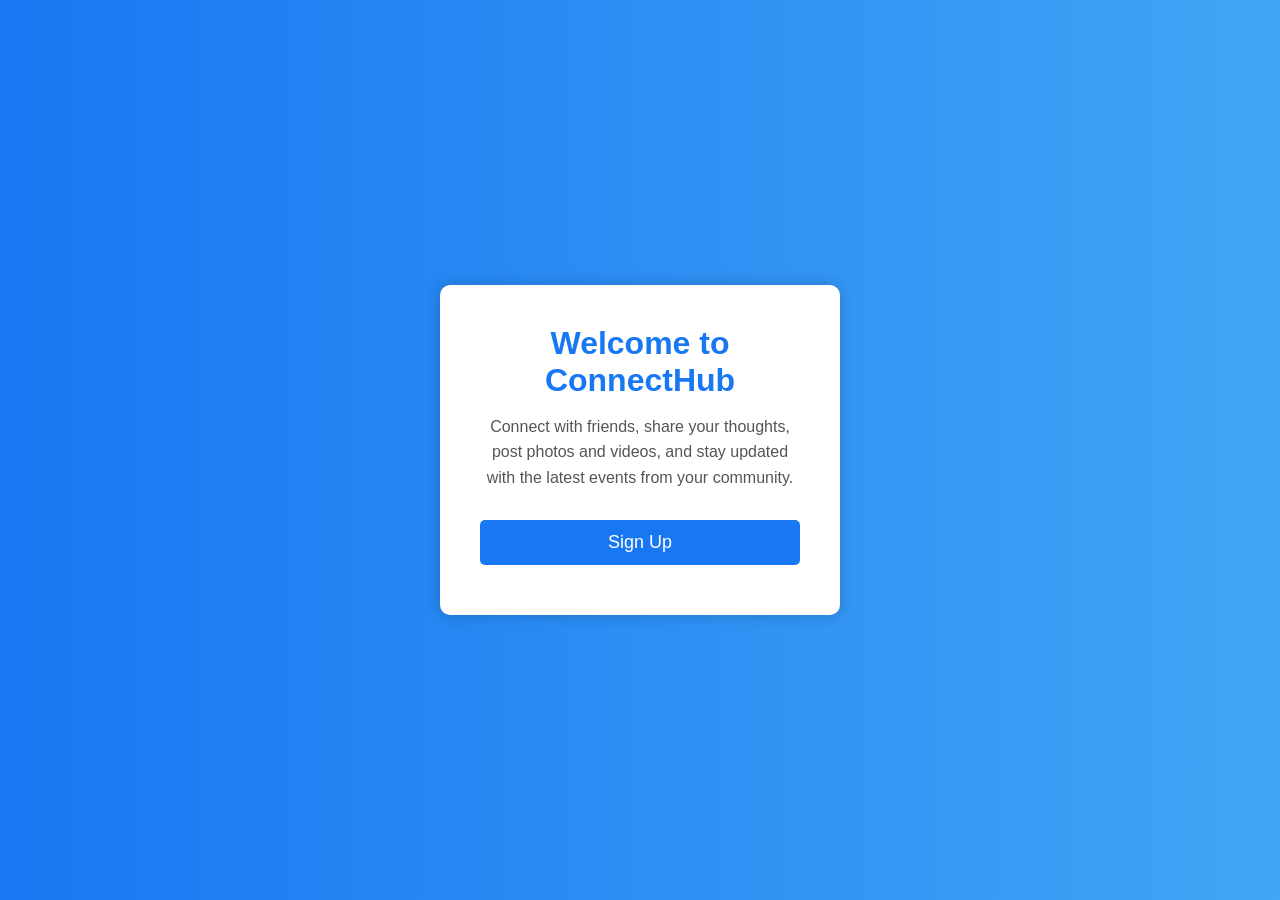
==== commit b71a2849: "Remove Login button from index.html Removed the Login button from the index page." ====
--- a/index.html
+++ b/index.html
@@ -1,326 +1,78 @@
-<!DOCTYPE html>
-<html lang="en">
-    
-<head>
-    <meta charset="UTF-8">
-    <meta http-equiv="X-UA-Compatible" content="IE=edge">
-    <meta name="viewport" content="width=device-width, initial-scale=1.0">
-        <title>Chatconnect</title>
-        <link rel="stylesheet" href="chatconnect1.css">
-</head>
-
-
-    <body>
-
-        <nav>
-     <div class="nav-left"> 
-        <img src="Rlogo.png" alt="logo" class="logo">
-        <ul>
-           
-        </ul>
-     </div>
-
-     <div class="nav-right">
-
-        <div class="search-box">
-              <img src="images/search.png" alt="Search">
-            <input type="text" placeholder="Search...">
-           
-        </div>
-        
-            <div class="nav-user-icon">
-                <div class="nav-user-icon-online"></div>
-              <img src="images/profile-pic.png" alt="User Profile">
-            </div>
-
-            
-        </nav>
-
-            <div class="container">
-                
-                <div class="left-sidebar"> 
-                    <div class="imp-links">
-                        <a href="https://news.google.co.za"><img src="images/news.png" alt="News">Latest News</a>
-                        <a href="https://www.bewelcome.org"><img src="images/friends.png" alt="Friends">Friends</a>
-                        <a href="sign-up1.html"><img src="images/logout.png" alt="sign-up">sign-up</a>
-                        <a href="profile.html"><img src="images/profile-home.png">Profile</a>
-                        <a href="feed.html"><img src="images/group.png">feed</a>
-                        <a href="about.html"><img src="images/feedback.png">about</a>
-
-                    </div>
-
-                    
-                   
-                </div>
-
-                <div class="main-content">
-                    
-                    <div class = "story-gallery">
-                        <div class = "story story1 ">
-                            <img src="images/upload.png" alt="Upload">
-                            <p>story</p>
-                        </div>
-                         <div class = "story story2">
-                            <img src="images/member-1.png" alt="Upload">
-                            <p>Esther</p>
-                        </div>
-                         <div class = "story story3">
-                            <img src="images/member-3.png" alt="Upload">
-                            <p>Mitchelle</p>
-                        </div>
-                         <div class = "story story4">
-                            <img src="images/member-2.png" alt="Upload">
-                            <p>Kgosi</p>
-                        </div>
-                         <div class = "story story5">
-                            <img src="images/member-4.png" alt="Upload">
-                            <p>Maanda</p>
-                        </div>
-                    </div>
-
-                    <div class="write-post.container">
-                        <div class="user-profile">
-                            <img src="images/profile-pic.png" alt="User Profile">
-                            <div>
-                                <p>Nthabiseng</p>
-                                <small>public <i class = "fas fa caret-down"></i></small>
-                            </div>
-                        </div>
-
-                        <div class = "post-input-container">
-                            <textarea rows="3" placeholder="whats on your mind, Nthabiseng? "></textarea> 
-                        
-                            <div class ="add-post-link">
-                               <a href="#"><img src="images/live-video.png">live video</a>
-                                <a href="#"><img src="images/photo.png">photo/video</a>
-                                <a href="#"><img src="images/feeling.png">activity</a>
-                            </div>
-
-                        </div>
-
-                        
-                    </div>
-
-                    <div class="post-container">
-                         <div class="user-profile">
-                            <img src="images/profile-pic.png" alt="User Profile">
-                            <div>
-                                <p>Nthabiseng</p>
-                                <span>28 May 2026 00:00 SAST</span>
-                            </div>
-                        </div>
-                        <p class="post-text"> Good morning everyone! Hope you have a great day: </p>
-                            <img src="images/feed-image-1.png" class="post-img">
-
-                            <div class="post-row">
-                                <div class="activity-icon">
-                                    <div><img src="images/like-blue.png">120</div>
-                                     <div><img src="images/comments.png">125</div>
-                                      <div><img src="images/share.png">20</div>
-                                </div>
-                                    <div class="post-prfile-icon">
-
-                                    </div>
-                            </div>
-                            
-                    </div>
-                     <div class="post-container">
-                         <div class="user-profile">
-                            <img src="images/profile-pic.png" alt="User Profile">
-                            <div>
-                                <p>sylcus</p>
-                                <span>28 May 2026 01:00 SAST</span>
-                            </div>
-                        </div>
-                        <p class="post-text"> Feeling excited for graduation next week!</p>
-                            <img src="images/feed-image-2.png" class="post-img">
-
-                            <div class="post-row">
-                                <div class="activity-icon">
-                                    <div><img src="images/like.png">120</div>
-                                     <div><img src="images/comments.png">125</div>
-                                      <div><img src="images/share.png">20</div>
-
-                                    <div class="post-prfile-icon">
-
-                                    </div>
-                                </div>
-                            </div>
-                    </div>
-
-                      <div class="post-container">
-                         <div class="user-profile">
-                            <img src="images/profile-pic.png" alt="User Profile">
-                            <div>
-                                <p>sylcus</p>
-                                <span>28 May 2026 01:00 SAST</span>
-                            </div>
-                        </div>
-                        <p class="post-text">Just completed my first marathon! </p>
-                            <img src="images/feed-image-4.png" class="post-img">
-
-                            <div class="post-row">
-                                <div class="activity-icon">
-                                    <div><img src="images/like.png">10</div>
-                                     <div><img src="images/comments.png">15</div>
-                                      <div><img src="images/share.png">5</div>
-
-                                    <div class="post-prfile-icon">
-
-                                    </div>
-                                </div>
-                            </div>
-                    </div>
-                      <div class="post-container">
-                         <div class="user-profile">
-                            <img src="images/profile-pic.png" alt="User Profile">
-                            <div>
-                                <p>sylcus</p>
-                                <span>28 May 2026 01:00 SAST</span>
-                            </div>
-                        </div>
-                        <p class="post-text"> What's everyone's favourite holiday destination?</span></p>
-                            <img src="images/feed-image-5.png" class="post-img">
-
-                            <div class="post-row">
-                                <div class="activity-icon">
-                                    <div><img src="images/like-blue.png">12</div>
-                                     <div><img src="images/comments.png">25</div>
-                                      <div><img src="images/share.png">2</div>
-
-                                    <div class="post-prfile-icon">
-
-                                    </div>
-                                </div>
-                            </div>
-                    </div>
-                      <div class="post-container">
-                         <div class="user-profile">
-                            <img src="images/profile-pic.png" alt="User Profile">
-                            <div>
-                                <p>sylcus</p>
-                                <span>28 May 2026 01:00 SAST</span>
-                            </div>
-                        </div>
-                        <p class="post-text"> World of AI</span></p>
-                            <img src="images/feed-image-3.png" class="post-img">
-
-                            <div class="post-row">
-                                <div class="activity-icon">
-                                    <div><img src="images/like.png">120</div>
-                                     <div><img src="images/comments.png">125</div>
-                                      <div><img src="images/share.png">20</div>
-
-                                    <div class="post-prfile-icon">
-
-                                    </div>
-                                </div>
-                            </div>
-                    </div>
-
-                </div>
-
-
-                <div class="right-sidebar">
-                    <div class = "sidebar-title">
-                        <h3>Upcoming Events</h3>
-                        <a href="#">See all</a>
-                    </div>
-
-                    <div class="event">
-                        <div class ="left-event">
-                            <h3>Machine learning workshop</h3>
-                            <span>May 2026</span>
-                        </div>
-
-
-                        <div class = "right-event">
-                            <h4>Graduations</h4>
-                            <p>Caps in the air, dreams in our hearts.</p>
-
-                        </div>
-                        
-                </div>
-                 
-                  <div class="right-sidebar">
-                        <div class = "sidebar-title">
-                        <h3>Upcoming Events</h3>
-                        <a href="#">See all</a>
-                        </div>
-
-                        <div class="event">
-                            <div class ="left-event">
-                            <h3>trees</h3>
-                            <span>May 2026</span>
-                            </div>
-                        </div>
-
-
-                            <div class = "right-event">
-                            <h4>Tree Planting Day</h4>
-                            <p>Let's work together for a greener future!  Join our community tree planting event this Saturday.</p>
-
-                            </div>
-
-                        </div>
-                </div>
-            </div>
-            <script>
-        document.querySelectorAll('.like-btn').forEach(function(btn) {
-            btn.addEventListener('click', function() {
-                var count = btn.querySelector('.count');
-                var n = parseInt(count.textContent);
-                if (btn.classList.contains('liked')) {
-                    btn.classList.remove('liked');
-                    btn.querySelector('img').src = 'images/like.png';
-                    count.textContent = n - 1;
-                } else {
-                    btn.classList.add('liked');
-                    btn.querySelector('img').src = 'images/like-blue.png';
-                    count.textContent = n + 1;
-                }
-            });
-        });
-
-        document.querySelectorAll('.comment-btn').forEach(function(btn) {
-            btn.addEventListener('click', function() {
-                var post = btn.closest('.post-container');
-                var existing = post.querySelector('.comment-box');
-                if (existing) { existing.remove(); return; }
-                var box = document.createElement('div');
-                box.className = 'comment-box';
-                box.style.cssText = 'margin-top:10px; display:flex; gap:8px;';
-                box.innerHTML = '<input type="text" placeholder="Write a comment..." style="flex:1; padding:6px 10px; border:1px solid #ccc; border-radius:20px; font-size:14px;">'
-                              + '<button style="padding:6px 14px; background:#1877f2; color:#fff; border:none; border-radius:20px; cursor:pointer; font-size:14px;">Post</button>';
-                post.appendChild(box);
-                box.querySelector('input').focus();
-                box.querySelector('button').addEventListener('click', function() {
-                    var val = box.querySelector('input').value.trim();
-                    if (!val) return;
-                    var count = btn.querySelector('.count');
-                    count.textContent = parseInt(count.textContent) + 1;
-                    box.querySelector('input').value = '';
-                    box.remove();
-                });
-            });
-        });
-
-        document.querySelectorAll('.share-btn').forEach(function(btn) {
-            btn.addEventListener('click', function() {
-                var count = btn.querySelector('.count');
-                count.textContent = parseInt(count.textContent) + 1;
-                var msg = document.createElement('span');
-                msg.textContent = ' Shared!';
-                msg.style.cssText = 'font-size:13px; color:#1877f2; margin-left:4px;';
-                btn.appendChild(msg);
-                setTimeout(function() { msg.remove(); }, 1500);
-            });
-        });
-    </script>
-        <div class="footer" >
-            <P>copyright 2026 - Chatconnect</P>
-        </div>  
-    </body>
-
-               
-            
+<!DOCTYPE html>
+<html lang="en">
+<head>
+    <meta charset="UTF-8">
+    <meta name="viewport" content="width=device-width, initial-scale=1.0">
+    <title>ConnectHub</title>
+
+    <style>
+        *{
+            margin:0;
+            padding:0;
+            box-sizing:border-box;
+            font-family:Arial, sans-serif;
+        }
+
+        body{
+            background: linear-gradient(to right, #1877f2, #42a5f5);
+            display:flex;
+            justify-content:center;
+            align-items:center;
+            height:100vh;
+        }
+
+        .container{
+            background:#fff;
+            padding:40px;
+            border-radius:10px;
+            text-align:center;
+            width:400px;
+            box-shadow:0 0 15px rgba(0,0,0,0.2);
+        }
+
+        h1{
+            color:#1877f2;
+            margin-bottom:15px;
+        }
+
+        p{
+            color:#555;
+            margin-bottom:30px;
+            line-height:1.6;
+        }
+
+        .btn{
+            display:block;
+            width:100%;
+            padding:12px;
+            margin:10px 0;
+            text-decoration:none;
+            background:#1877f2;
+            color:white;
+            border-radius:5px;
+            font-size:18px;
+        }
+
+        .btn:hover{
+            background:#145dbf;
+        }
+    </style>
+</head>
+<body>
+
+    <div class="container">
+        <h1>Welcome to ConnectHub</h1>
+
+        <p>
+            Connect with friends, share your thoughts,
+            post photos and videos, and stay updated
+            with the latest events from your community.
+        </p>
+
+       
+
+        <a href="signup.html" class="btn">Sign Up</a>
+    </div>
+
+</body>
+</html>
